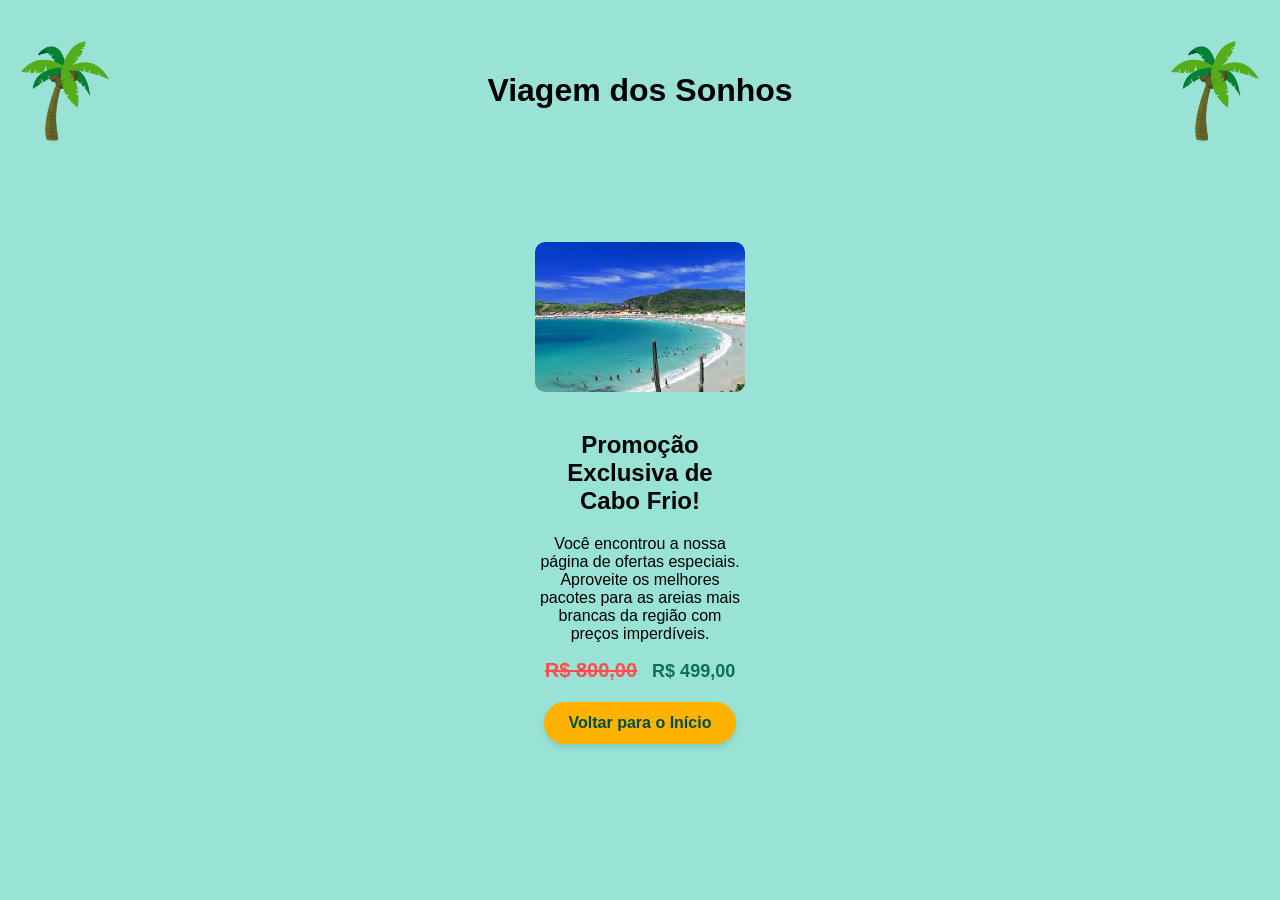
==== promo/index.html @ 6ae0e6b2 "correção" ====
<!DOCTYPE html>
<html lang="pt-br">
<head>
    <meta charset="UTF-8">
    <meta name="viewport" content="width=device-width, initial-scale=1.0">
    <title>Promoção Exclusiva - Viagem dos Sonhos</title>
    <link rel="stylesheet" href="../css/style.css">
</head>
<body>

    <header class="topo-site">
        <img src="../img/195a33def6f0f77846eb7f2474d947cc.jpg" alt="Coqueiro" class="coqueiro">
        <h1>Viagem dos Sonhos</h1>
        <img src="../img/195a33def6f0f77846eb7f2474d947cc.jpg" alt="Coqueiro" class="coqueiro">
    </header>

    <main class="container-cards">
        
        <!-- Transformado em formato de Card igual ao resto do site -->
        <article class="card">
            <img src="../img/perfeita-fora-de-temporada.jpg" alt="Praia de Cabo Frio" class="imagem-card">
            <h2>Promoção Exclusiva de Cabo Frio!</h2>
            <p>Você encontrou a nossa página de ofertas especiais. Aproveite os melhores pacotes para as areias mais brancas da região com preços imperdíveis.</p>
            
            <!-- Preço antigo riscado e preço novo mais barato -->
            <p class="preco">
                <del style="color: #ff4d4d; font-size: 20px; margin-right: 10px;">R$ 800,00</del> 
                <span>R$ 499,00</span>
            </p>
            
            <div style="margin-top: 20px;">
                <a href="../index.html" class="btn-proximo" style="text-decoration: none; display: inline-block;">Voltar para o Início</a>
            </div>
        </article>

    </main>

</body>
</html>
---- css/style.css ----
/* Configuração geral do corpo do site */
body {
    margin: 0;
    padding: 0;
    background-color: #98e3d5; /* Cor azul-piscina de fundo */
    font-family: Arial, sans-serif;
    display: flex;
    flex-direction: column;
    align-items: center; 
    width: 100%;
    min-height: 100vh;
}

/* Topo do site */
.topo-site {
    display: flex;
    justify-content: space-between; 
    align-items: center;     
    width: 100%;                    
    box-sizing: border-box;         
    padding: 0 40px;                
    margin-top: 20px;
    margin-bottom: 40px;     
}

.coqueiro {
    width: 90px;             
    height: auto;            
    mix-blend-mode: multiply; 
}

h1 {
    font-size: 32px;
    color: #000000;
    margin: 0;
}

/* Container dos cards */
.container-cards {
    display: flex;
    justify-content: center; 
    align-items: flex-start;
    gap: 30px;               
    width: 100%;             
    max-width: 1200px;       
    box-sizing: border-box;
    padding: 20px;
    margin-bottom: 50px; 
}

/* CORRIGIDO: Estilo dos cards na cor AZUL-PISCINA */
.card {
    background-color: #98e3d5; /* Mesma cor azul-piscina do fundo */
    border-radius: 15px;       
    padding: 20px;
    width: 250px;              
    text-align: center;        
    box-sizing: border-box;
    /* Removida a sombra para misturar perfeitamente com o fundo */
}

.imagem-card {
    width: 100%;          
    height: 150px;        
    object-fit: cover;    
    border-radius: 10px;  
    margin-bottom: 15px;  
}

.preco {
    font-weight: bold;
    font-size: 18px;
    color: #107056; 
    margin-top: 15px;
    margin-bottom: 0;
}

/* ESTRUTURA DO RODAPÉ (Balões brancos nos cantos inferiores) */
.rodape-container {
    display: flex;
    justify-content: space-between; 
    width: 100%;
    max-width: 1140px; 
    box-sizing: border-box;
    padding: 0 20px 40px 20px; 
    margin-top: auto; 
}

/* Mantive os balões de contato e data brancos para dar leitura na hora de digitar */
.balao-contato, .balao-datas {
    background-color: #ffffff;
    border-radius: 15px;
    padding: 20px;
    box-shadow: 0px 4px 8px rgba(0, 0, 0, 0.1);
    box-sizing: border-box;
    width: 300px;
}

.balao-contato h3, .balao-datas h3 {
    margin-top: 0;
    margin-bottom: 15px;
    font-size: 18px;
    color: #333;
}

.balao-contato input, .balao-datas input {
    width: 100%;
    padding: 8px;
    margin-bottom: 10px;
    border: 1px solid #ccc;
    border-radius: 8px;
    box-sizing: border-box;
    font-family: Arial, sans-serif;
}

.campos-datas {
    display: grid;
    grid-template-columns: auto 1fr;
    align-items: center;
    gap: 8px;
}

.campos-datas label {
    font-size: 14px;
    font-weight: bold;
    color: #555;
}

.balao-contato button {
    width: 100%;
    padding: 10px;
    background-color: #107056;
    color: white;
    border: none;
    border-radius: 8px;
    font-weight: bold;
    cursor: pointer;
}

.balao-contato button:hover {
    background-color: #0b523e;
}
/* ==========================================================
   ADICIONAR NO FINAL DO SEU ARQUIVO STYLE.CSS ORIGINAL
   ========================================================== */

.topo-site {
    text-align: center; /* Garante o título no centro */
    padding: 20px;
}

.topo-site h1 {
    display: inline-flex;
    align-items: center;
    justify-content: center;
    gap: 10px;
    margin: 0 auto;
}

/* Garante que os blocos novos sigam o padrão do seu site */
.container-cards {
    display: flex;
    flex-direction: column;
    align-items: center;
    justify-content: center;
    padding: 20px;
}

/* Botão Amarelo de Navegação */
.navegacao {
    margin-top: 20px;
    text-align: center;
    width: 100%;
}

.btn-proximo {
    background-color: #ffb300; /* Amarelo ouro */
    color: #004d40;
    padding: 12px 25px;
    text-decoration: none;
    border-radius: 25px;
    font-weight: bold;
    display: inline-block;
    box-shadow: 0 4px 6px rgba(0,0,0,0.1);
    transition: 0.2s;
}

.btn-proximo:hover {
    background-color: #ffa000;
    transform: scale(1.05);
}
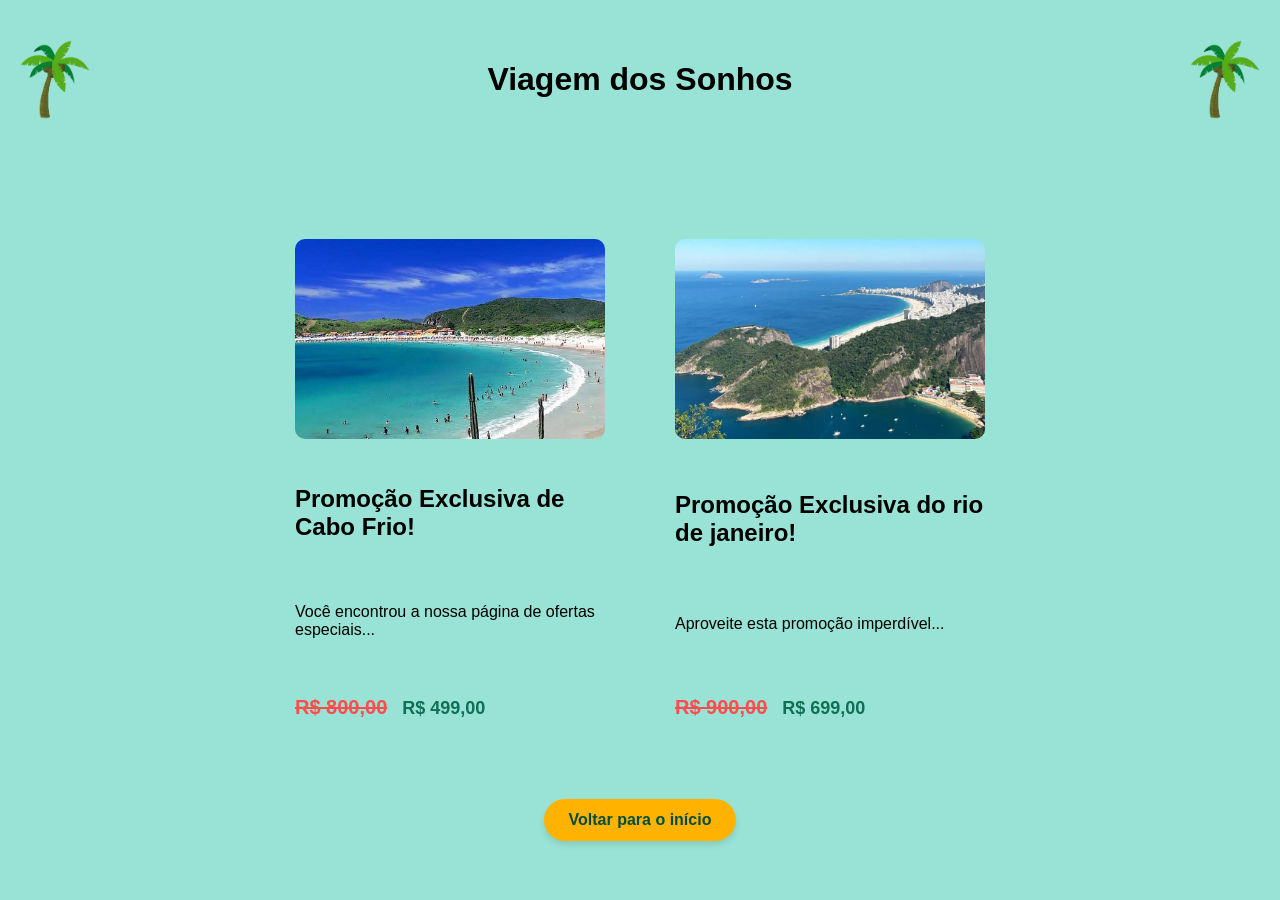
==== commit 20e55e19: "subindo site" ====
--- a/promo/index.html
+++ b/promo/index.html
@@ -8,32 +8,39 @@
 </head>
 <body>
 
-    <header class="topo-site">
-        <img src="../img/195a33def6f0f77846eb7f2474d947cc.jpg" alt="Coqueiro" class="coqueiro">
-        <h1>Viagem dos Sonhos</h1>
-        <img src="../img/195a33def6f0f77846eb7f2474d947cc.jpg" alt="Coqueiro" class="coqueiro">
-    </header>
+   <header class="topo-site">
+  <img src="../img/195a33def6f0f77846eb7f2474d947cc.jpg" alt="Coqueiro" class="coqueiro">
+  <h1>Viagem dos Sonhos</h1>
+  <img src="../img/195a33def6f0f77846eb7f2474d947cc.jpg" alt="Coqueiro" class="coqueiro">
+</header>
 
-    <main class="container-cards">
-        
-        <!-- Transformado em formato de Card igual ao resto do site -->
-        <article class="card">
-            <img src="../img/perfeita-fora-de-temporada.jpg" alt="Praia de Cabo Frio" class="imagem-card">
-            <h2>Promoção Exclusiva de Cabo Frio!</h2>
-            <p>Você encontrou a nossa página de ofertas especiais. Aproveite os melhores pacotes para as areias mais brancas da região com preços imperdíveis.</p>
-            
-            <!-- Preço antigo riscado e preço novo mais barato -->
-            <p class="preco">
-                <del style="color: #ff4d4d; font-size: 20px; margin-right: 10px;">R$ 800,00</del> 
-                <span>R$ 499,00</span>
-            </p>
-            
-            <div style="margin-top: 20px;">
-                <a href="../index.html" class="btn-proximo" style="text-decoration: none; display: inline-block;">Voltar para o Início</a>
-            </div>
-        </article>
+   <main class="container-promo">
 
-    </main>
+  <!-- PRIMEIRO CARD: Cabo Frio -->
+  <article class="card-promo">
+    <img src="../img/perfeita-fora-de-temporada.jpg" alt="Praia de Cabo Frio" class="imagem-card">
+    <h2>Promoção Exclusiva de Cabo Frio!</h2>
+    <p>Você encontrou a nossa página de ofertas especiais...</p>
+    <p class="preco">
+      <del style="color: #ff4d4d; font-size: 20px; margin-right: 10px;">R$ 800,00</del>
+      <span>R$ 499,00</span>
+    </p>
+  </article>
 
-</body>
-</html>+  <!-- SEGUNDO CARD: Rio de Janeiro -->
+  <article class="card-promo">
+    <img src="../img/praias-do-rio.webp" alt="Praia do Rio de Janeiro" class="imagem-card">
+    <h2>Promoção Exclusiva do rio de janeiro!</h2>
+    <p>Aproveite esta promoção imperdível...</p>
+    <p class="preco">
+      <del style="color: #ff4d4d; font-size: 20px; margin-right: 10px;">R$ 900,00</del>
+      <span>R$ 699,00</span>
+    </p>
+  </article>
+
+</main>
+
+<!-- BOTÃO FORA DOS CARDS (Fica lá no final de tudo) -->
+<div style="margin-top: 20px; text-align: center; width: 100%;">
+  <a href="../index.html" class="btn-proximo" style="text-decoration: none; display: inline-block;">Voltar para o início</a>
+</div>
--- a/css/style.css
+++ b/css/style.css
@@ -39,32 +39,36 @@
 .container-cards {
     display: flex;
     justify-content: center; 
-    align-items: flex-start;
+align-items: center;
     gap: 30px;               
     width: 100%;             
     max-width: 1200px;       
     box-sizing: border-box;
     padding: 20px;
     margin-bottom: 50px; 
-}
+    flex-direction: row;       
+  flex-wrap: wrap;          
+  justify-content: center;   
+  gap: 20px;
+}
+
 
 /* CORRIGIDO: Estilo dos cards na cor AZUL-PISCINA */
 .card {
     background-color: #98e3d5; /* Mesma cor azul-piscina do fundo */
     border-radius: 15px;       
     padding: 20px;
-    width: 250px;              
+    width: 280px;             
     text-align: center;        
     box-sizing: border-box;
     /* Removida a sombra para misturar perfeitamente com o fundo */
 }
 
-.imagem-card {
-    width: 100%;          
-    height: 150px;        
-    object-fit: cover;    
-    border-radius: 10px;  
-    margin-bottom: 15px;  
+.card img {
+  width: 100%;
+  height: 180px;
+  object-fit: cover;
+  border-radius: 10px;
 }
 
 .preco {
@@ -140,9 +144,7 @@
 .balao-contato button:hover {
     background-color: #0b523e;
 }
-/* ==========================================================
-   ADICIONAR NO FINAL DO SEU ARQUIVO STYLE.CSS ORIGINAL
-   ========================================================== */
+
 
 .topo-site {
     text-align: center; /* Garante o título no centro */
@@ -160,7 +162,7 @@
 /* Garante que os blocos novos sigam o padrão do seu site */
 .container-cards {
     display: flex;
-    flex-direction: column;
+    flex-direction: row;
     align-items: center;
     justify-content: center;
     padding: 20px;
@@ -168,11 +170,11 @@
 
 /* Botão Amarelo de Navegação */
 .navegacao {
-    margin-top: 20px;
-    text-align: center;
-    width: 100%;
-}
-
+  display: flex;
+  justify-content: center;
+  margin-top: 30px;
+  width: 100%;
+}
 .btn-proximo {
     background-color: #ffb300; /* Amarelo ouro */
     color: #004d40;
@@ -188,4 +190,247 @@
 .btn-proximo:hover {
     background-color: #ffa000;
     transform: scale(1.05);
-}+}
+main {
+  display: flex;
+  justify-content: center;
+  gap: 20px;
+}
+
+.card-formulario input,
+.card-formulario select {
+  width: 100%;
+  padding: 10px;
+  border: 1px solid #ccc;
+  border-radius: 8px;
+  box-sizing: border-box;
+  font-size: 14px;
+}
+
+.datas {
+  display: flex;
+  gap: 15px;
+}
+
+.datas div {
+  flex: 1;
+}
+h1 {
+  margin: 0;
+  text-align: center;
+}
+
+.card-formulario {
+  background-color: white;
+  padding: 30px;
+  border-radius: 15px;
+  width: 400px;             
+  display: flex;
+  flex-direction: column;
+  gap: 15px;                
+  box-shadow: 0 4px 10px rgba(0,0,0,0.1);
+}
+
+.datas {
+  display: flex;
+  gap: 15px;                
+}
+
+.btn-enviar {
+  background-color: #0d7a5f; 
+  color: white;
+  border: none;
+  padding: 12px;
+  border-radius: 8px;
+  cursor: pointer;
+  font-weight: bold;
+}
+
+/* Container que segura as duas caixas */
+.container-inicio {
+  display: flex;
+  flex-direction: column; /* Coloca um card embaixo do outro */
+  align-items: center;    /* Centraliza as duas caixas no meio da tela */
+  gap: 30px;              /* Afasta o card de cima do de baixo */
+  padding: 40px 20px;
+}
+
+/* O visual de cada balão/card branco */
+.balao-contato {
+  background-color: #ffffff;
+  border-radius: 15px;
+  padding: 25px;
+  width: 100%;
+  max-width: 450px;        /* Mantém uma largura bonita para a leitura */
+  box-shadow: 0px 4px 10px rgba(0, 0, 0, 0.1);
+  box-sizing: border-box;
+}
+
+
+.imagem-card {
+  width: 100%;
+  height: 200px;        
+  object-fit: cover;    
+  border-radius: 10px;  
+}
+
+
+.card-promo {
+  background-color: #98e3d5;  
+  display: flex;
+  flex-direction: column;
+  justify-content: space-between;
+  width: 100%;
+  max-width: 350px;
+  min-height: 520px;             
+  border-radius: 15px;
+  padding: 20px;
+  box-sizing: border-box;
+}
+
+.container-promo {
+  display: flex;
+  justify-content: center; 
+  align-items: flex-start;  
+  gap: 30px;                
+  padding: 40px 20px;
+}
+.coqueiro {
+  display: inline !important;
+  float: none !important;
+  width: 70px !important;
+  height: auto !important;
+  vertical-align: middle !important;
+  flex-shrink: 0;
+}
+.main-container {
+    max-width: 900px;
+    margin: 0 auto;
+    padding: 20px;
+    display: flex;
+    flex-direction: column;
+    gap: 20px;
+}
+
+.metrics-grid {
+    display: flex;
+    justify-content: space-around;
+    gap: 15px;
+    margin-top: 15px;
+    flex-wrap: wrap;
+}
+
+.metric-item {
+    background-color: #f8f9fa;
+    border: 1px solid #e0e0e0;
+    border-radius: 8px;
+    padding: 15px;
+    flex: 1;
+    min-width: 200px;
+    text-align: center;
+}
+
+.metric-number {
+    display: block;
+    font-size: 1.5rem;
+    font-weight: bold;
+    color: #2b7a78;
+}
+
+.metric-label {
+    font-size: 0.9rem;
+    color: #666;
+}
+
+.table-container {
+    overflow-x: auto;
+    margin-top: 15px;
+}
+
+.dashboard-table {
+    width: 100%;
+    border-collapse: collapse;
+    text-align: left;
+}
+
+.dashboard-table th, 
+.dashboard-table td {
+    padding: 12px;
+    border-bottom: 1px solid #ddd;
+}
+
+.dashboard-table th {
+    background-color: #f1f1f1;
+    color: #333;
+}
+
+.status {
+    padding: 4px 8px;
+    border-radius: 4px;
+    font-size: 0.85rem;
+    font-weight: bold;
+}
+
+.status.confirmado {
+    background-color: #d4edda;
+    color: #155724;
+}
+
+.status.pendente {
+    background-color: #fff3cd;
+    color: #856404;
+}
+
+.button-container {
+    text-align: center;
+    margin-top: 10px;
+}
+
+.btn-amarelo {
+    background-color: #ffb703;
+    color: #000;
+    border: none;
+    padding: 12px 24px;
+    border-radius: 25px;
+    font-weight: bold;
+    font-size: 1rem;
+    cursor: pointer;
+    transition: transform 0.2s, background-color 0.2s;
+}
+
+.btn-amarelo:hover {
+    background-color: #ffa200;
+    transform: scale(1.03);
+}
+ @media (max-width: 768px) {
+  /* Alinha coqueiro e título na mesma linha */
+  .topo-site {
+    display: flex !important;
+    flex-direction: row !important;
+    align-items: center !important;
+    justify-content: center !important;
+    gap: 8px;
+  }
+
+  .coqueiro {
+    width: 40px !important;
+    height: auto !important;
+    flex-shrink: 0;
+  }
+
+  h1 {
+    font-size: 1.3rem !important;
+    white-space: nowrap;
+    margin: 0;
+  }
+
+  /* Empilha as promoções uma embaixo da outra */
+  .container-promo {
+    flex-direction: column !important;
+    align-items: center !important;
+  }
+
+  .card-promo {
+    width: 90% !important;
+  }
+}  
